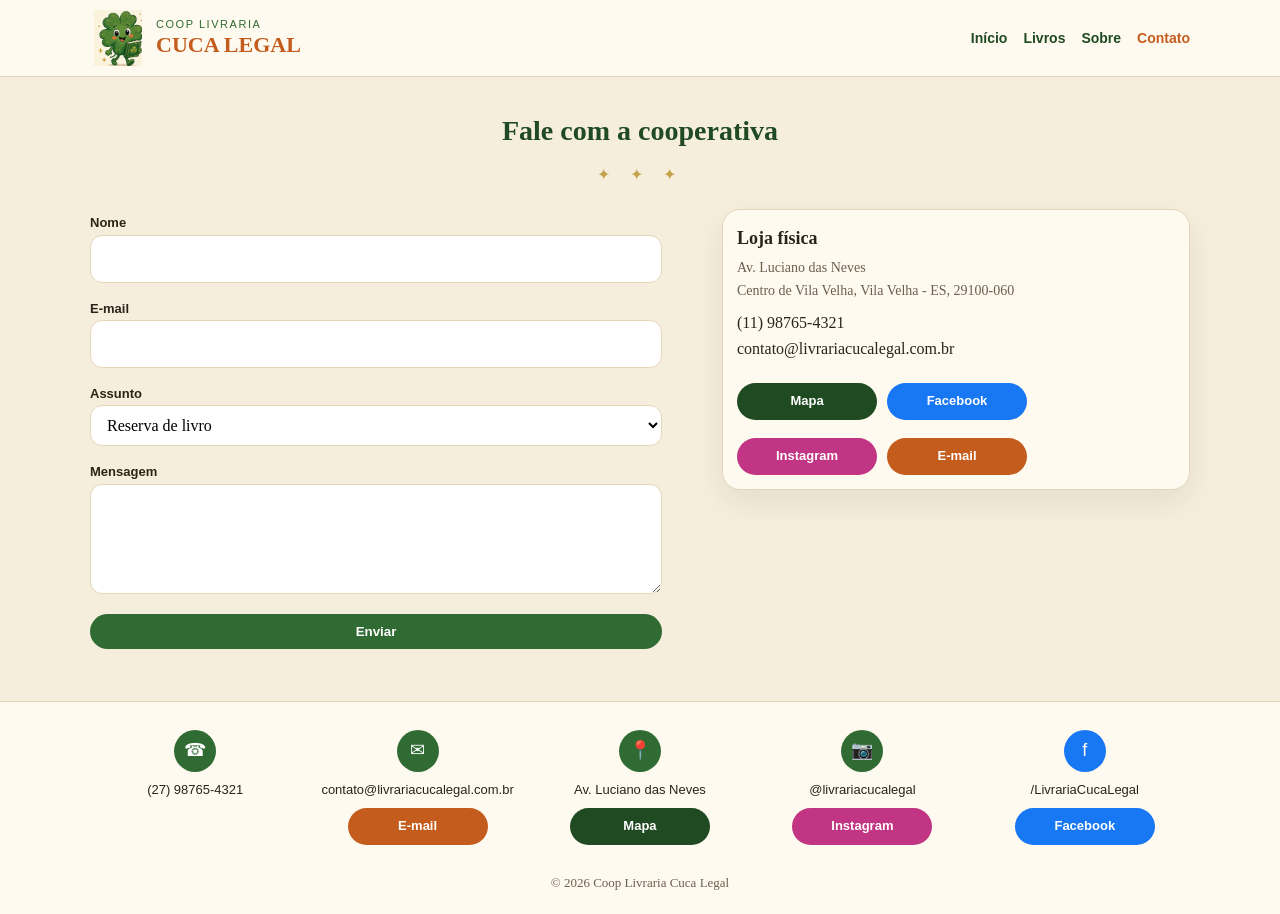
==== contato.html @ 1528ac13 "Add files via upload" ====
<!DOCTYPE html>
<html lang="pt-BR">
<head>
  <meta charset="UTF-8">
  <meta name="viewport" content="width=device-width, initial-scale=1.0">
  <title>Contato | Coop Livraria Cuca Legal</title>
  <link rel="icon" href="sobre/img/logo-rodape.jpg" type="image/jpeg">
  <link rel="stylesheet" href="css/estilo.css">
</head>
<body>
  <header class="topo">
    <div class="container topo-interno">
      <a class="marca" href="index.html">
        <img src="sobre/img/mascote.jpg" alt="Mascote da Cuca Legal">
        <span>
          <small>Coop Livraria</small>
          <strong>CUCA LEGAL</strong>
        </span>
      </a>
      <nav>
        <a href="index.html">Início</a>
        <a href="index.html#vitrine">Livros</a>
        <a href="sobre.html">Sobre</a>
        <a class="ativo" href="contato.html">Contato</a>
      </nav>
    </div>
  </header>
  <main class="container">
    <section>
      <h2>Fale com a cooperativa</h2>
      <p class="folhas">✦ ✦ ✦</p>
      <div class="contato-grid">
        <form id="form-contato">
          <div>
            <label for="nome">Nome</label>
            <input id="nome" name="nome" required>
          </div>
          <div>
            <label for="email">E-mail</label>
            <input id="email" type="email" name="email" required>
          </div>
          <div>
            <label for="assunto">Assunto</label>
            <select id="assunto">
              <option>Reserva de livro</option>
              <option>Pedido pelo WhatsApp</option>
              <option>Cooperativa</option>
              <option>Outros</option>
            </select>
          </div>
          <div>
            <label for="mensagem">Mensagem</label>
            <textarea id="mensagem" required></textarea>
          </div>
          <button class="btn" type="submit">Enviar</button>
          <p class="aviso" id="ok">Mensagem registrada neste protótipo.</p>
        </form>
        <div class="card">
          <h3>Loja física</h3>
          <p class="autor">Av. Luciano das Neves<br>Centro de Vila Velha, Vila Velha - ES, 29100-060</p>
          <p>(11) 98765-4321</p>
          <p>contato@livrariacucalegal.com.br</p>
          <div class="acoes-redes">
            <a class="btn-rede mapa" href="https://www.google.com/maps/search/?api=1&query=Av.+Luciano+das+Neves,+Centro+de+Vila+Velha,+Vila+Velha+-+ES,+29100-060" target="_blank" rel="noopener">Mapa</a>
            <a class="btn-rede facebook" href="https://facebook.com/LivrariaCucaLegal" target="_blank" rel="noopener">Facebook</a>
            <a class="btn-rede instagram" href="https://instagram.com/livrariacucalegal" target="_blank" rel="noopener">Instagram</a>
            <a class="btn-rede email" href="mailto:contato@livrariacucalegal.com.br">E-mail</a>
          </div>
        </div>
      </div>
    </section>
  </main>
  <footer>
    <div class="container rodape-contato">
      <div>
        <div class="icone">☎</div>
        <p>(27) 98765-4321</p>
      </div>
      <div>
        <div class="icone">✉</div>
        <p>contato@livrariacucalegal.com.br</p>
        <a class="btn-rede email" href="mailto:contato@livrariacucalegal.com.br">E-mail</a>
      </div>
      <div>
        <div class="icone">📍</div>
        <p>Av. Luciano das Neves</p>
        <a class="btn-rede mapa" href="https://www.google.com/maps/search/?api=1&query=Av.+Luciano+das+Neves,+Centro+de+Vila+Velha,+Vila+Velha+-+ES,+29100-060" target="_blank" rel="noopener">Mapa</a>
      </div>
      <div>
        <div class="icone">📷</div>
        <p>@livrariacucalegal</p>
        <a class="btn-rede instagram" href="https://instagram.com/livrariacucalegal" target="_blank" rel="noopener">Instagram</a>
      </div>
      <div>
        <div class="icone azul">f</div>
        <p>/LivrariaCucaLegal</p>
        <a class="btn-rede facebook" href="https://facebook.com/LivrariaCucaLegal" target="_blank" rel="noopener">Facebook</a>
      </div>
    </div>
    <p class="copy">© 2026 Coop Livraria Cuca Legal</p>
  </footer>
  <script src="js/script.js"></script>
</body>
</html>
---- css/estilo.css ----
:root {
  --verde: #2f6b32;
  --verde-escuro: #1f4a22;
  --terracota: #c45c1d;
  --creme: #f6eedc;
  --papel: #fffaf0;
  --texto: #2b2418;
  --muted: #6d5f4e;
  --borda: #e4d6b8;
  --sombra: 0 12px 30px rgba(43, 36, 24, 0.08);
}

* { margin: 0; padding: 0; box-sizing: border-box; }
html { scroll-behavior: smooth; }
body {
  font-family: Georgia, "Palatino Linotype", serif;
  background: var(--creme);
  color: var(--texto);
  line-height: 1.6;
}
img { max-width: 100%; display: block; }
a { color: var(--verde-escuro); text-decoration: none; }
.container { width: min(1100px, 92%); margin: 0 auto; }

.topo {
  background: var(--papel);
  border-bottom: 1px solid var(--borda);
  position: sticky;
  top: 0;
  z-index: 10;
}
.topo-interno {
  display: flex;
  align-items: center;
  justify-content: space-between;
  gap: 16px;
  padding: 10px 0;
}
.marca { display: flex; align-items: center; gap: 10px; }
.marca img { width: 56px; height: 56px; object-fit: contain; }
.marca small {
  display: block;
  font-family: Arial, sans-serif;
  font-size: 11px;
  letter-spacing: .14em;
  text-transform: uppercase;
  color: var(--verde);
}
.marca strong {
  color: var(--terracota);
  font-size: 22px;
  line-height: 1;
}
nav { display: flex; gap: 16px; flex-wrap: wrap; }
nav a {
  font-family: Arial, sans-serif;
  font-weight: 700;
  font-size: 14px;
}
nav a.ativo, nav a:hover { color: var(--terracota); }

.hero { padding: 36px 0 10px; }
.hero-box {
  display: grid;
  grid-template-columns: 220px 1fr;
  gap: 28px;
  align-items: center;
  background: var(--papel);
  border: 1px solid var(--borda);
  border-radius: 28px;
  padding: 28px;
  box-shadow: var(--sombra);
}
.selo {
  display: inline-block;
  background: var(--verde);
  color: #fff;
  font-family: Arial, sans-serif;
  font-size: 12px;
  font-weight: 700;
  padding: 4px 12px;
  border-radius: 999px;
  margin-bottom: 8px;
}
.hero h1 {
  font-size: clamp(40px, 7vw, 72px);
  line-height: .9;
  color: var(--terracota);
}
.hero h1 span {
  display: block;
  font-size: .34em;
  color: var(--verde);
}
.hero p { color: var(--muted); margin: 14px 0 20px; max-width: 520px; }
.acoes { display: flex; gap: 10px; flex-wrap: wrap; }
.btn {
  display: inline-block;
  border: 0;
  border-radius: 999px;
  padding: 10px 16px;
  background: var(--verde);
  color: #fff;
  font-family: Arial, sans-serif;
  font-weight: 700;
  cursor: pointer;
}
.btn.alt { background: var(--terracota); }
.btn:hover { filter: brightness(.92); }

section { padding: 32px 0; }
h2 {
  text-align: center;
  color: var(--verde-escuro);
  font-size: 28px;
  margin-bottom: 8px;
}
.folhas {
  text-align: center;
  color: #c4a24a;
  letter-spacing: 8px;
  margin-bottom: 22px;
}
.grade {
  display: grid;
  grid-template-columns: repeat(3, 1fr);
  gap: 22px;
}
.card {
  background: var(--papel);
  border: 1px solid var(--borda);
  border-radius: 18px;
  padding: 14px;
  box-shadow: var(--sombra);
  display: flex;
  flex-direction: column;
}
.card img {
  width: 100%;
  height: 280px;
  object-fit: cover;
  border-radius: 12px;
  margin-bottom: 12px;
}
.card h3 { font-size: 18px; }
.autor { color: var(--muted); font-size: 14px; margin: 4px 0 8px; }
.estrelas { color: #d4a017; letter-spacing: 2px; margin-bottom: 10px; }
.preco {
  font-family: Arial, sans-serif;
  font-weight: 700;
  color: var(--verde);
  margin-bottom: 10px;
}
.card .btn { width: 100%; text-align: center; }

.comentarios {
  display: grid;
  grid-template-columns: 1fr 1fr;
  gap: 18px;
}
.depoimento {
  background: var(--papel);
  border: 1px solid var(--borda);
  border-radius: 16px;
  padding: 20px;
  box-shadow: var(--sombra);
}
.depoimento p:first-child {
  font-size: 30px;
  color: var(--terracota);
  line-height: 1;
}
.quem { margin-top: 10px; font-family: Arial, sans-serif; font-size: 13px; color: var(--muted); }

.sobre-grid, .contato-grid {
  display: grid;
  grid-template-columns: 1.1fr .9fr;
  gap: 60px;
  align-items: start;
}
ul.lista { padding-left: 18px; }
ul.lista li { margin-bottom: 8px; }

form { display: grid; gap: 12px; }
label { font-family: Arial, sans-serif; font-size: 13px; font-weight: 700; }
input, textarea, select {
  width: 100%;
  border: 1px solid var(--borda);
  border-radius: 12px;
  padding: 10px 12px;
  font: inherit;
  background: #fff;
}
textarea { min-height: 110px; }
.aviso {
  display: none;
  background: #e7f3e6;
  color: var(--verde-escuro);
  padding: 10px 12px;
  border-radius: 10px;
  font-family: Arial, sans-serif;
}

footer {
  background: var(--papel);
  border-top: 1px solid var(--borda);
  margin-top: 20px;
}
.rodape-contato {
  display: grid;
  grid-template-columns: repeat(5, 1fr);
  gap: 12px;
  padding: 28px 0;
  text-align: center;
  font-family: Arial, sans-serif;
  font-size: 13px;
}
.icone {
  width: 42px;
  height: 42px;
  margin: 0 auto 8px;
  border-radius: 50%;
  background: var(--verde);
  color: #fff;
  display: grid;
  place-items: center;
  font-size: 18px;
}
.icone.azul { background: #1877f2; }
.btn-rede {
  display: inline-flex;
  align-items: center;
  justify-content: center;
  gap: 8px;
  min-width: 140px;
  margin-top: 8px;
  padding: 8px 12px;
  border-radius: 999px;
  background: var(--verde);
  color: #fff;
  font-family: Arial, sans-serif;
  font-size: 13px;
  font-weight: 700;
}
.btn-rede.facebook { background: #1877f2; }
.btn-rede.instagram { background: #c13584; }
.btn-rede.email { background: var(--terracota); }
.btn-rede.mapa { background: var(--verde-escuro); }
.acoes-redes {
  display: flex;
  flex-wrap: wrap;
  gap: 10px;
  margin-top: 14px;
}
.copy {
  text-align: center;
  padding: 0 0 20px;
  color: var(--muted);
  font-size: 13px;
}

@media (max-width: 800px) {
  .hero-box, .grade, .comentarios, .sobre-grid, .contato-grid, .rodape-contato, .topo-interno {
    grid-template-columns: 1fr;
  }
  .topo-interno { flex-direction: column; align-items: flex-start; }
  .card img { height: 240px; }
}
#historia p {
  font-size: 16px;
}
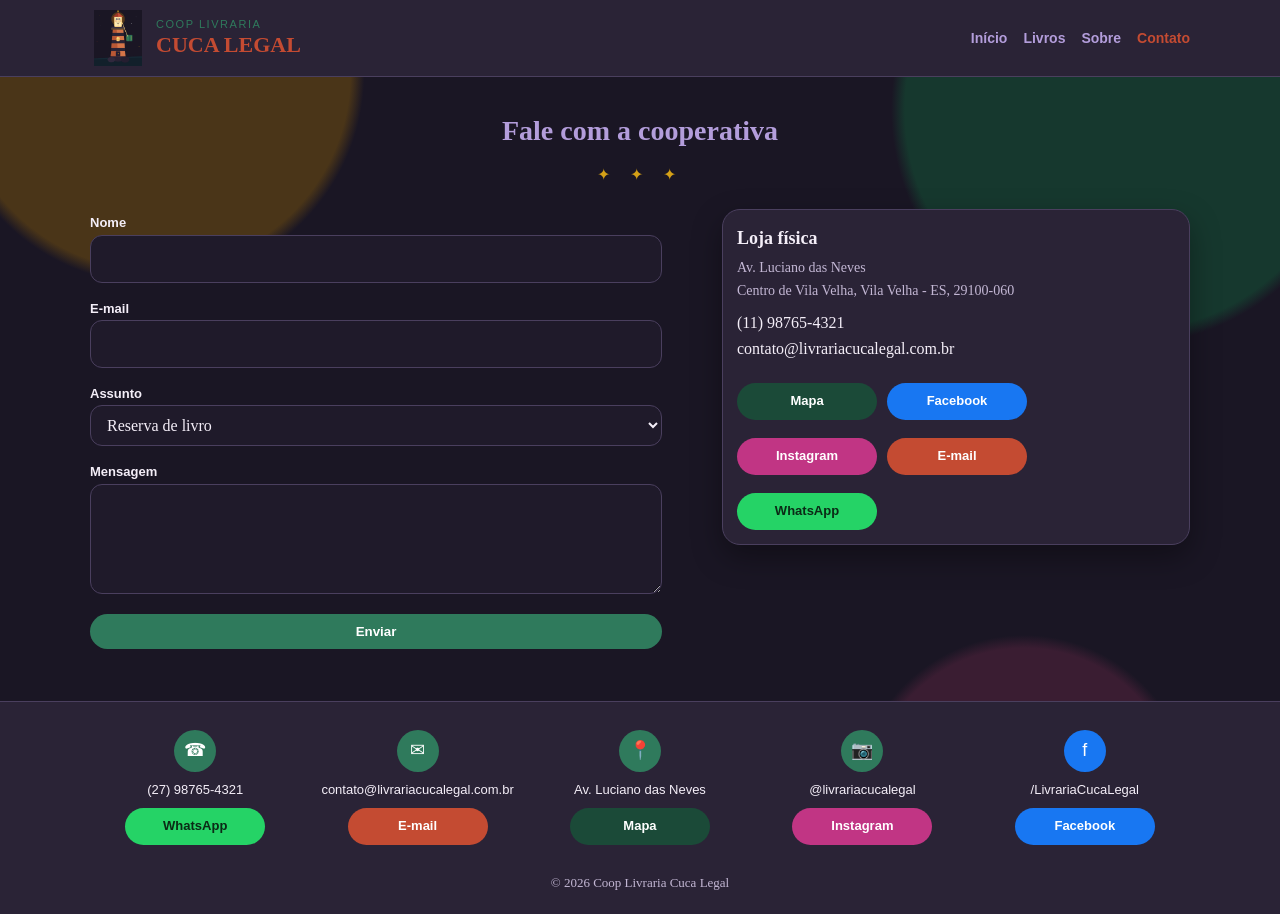
==== commit 5f2b0588: "Add files via upload" ====
--- a/contato.html
+++ b/contato.html
@@ -11,7 +11,7 @@
   <header class="topo">
     <div class="container topo-interno">
       <a class="marca" href="index.html">
-        <img src="sobre/img/mascote.jpg" alt="Mascote da Cuca Legal">
+        <img src="sobre/img/mascote.jpg" alt="Farol mascote da Cuca Legal">
         <span>
           <small>Coop Livraria</small>
           <strong>CUCA LEGAL</strong>
@@ -65,6 +65,7 @@
             <a class="btn-rede facebook" href="https://facebook.com/LivrariaCucaLegal" target="_blank" rel="noopener">Facebook</a>
             <a class="btn-rede instagram" href="https://instagram.com/livrariacucalegal" target="_blank" rel="noopener">Instagram</a>
             <a class="btn-rede email" href="mailto:contato@livrariacucalegal.com.br">E-mail</a>
+            <a class="btn-rede whatsapp" href="https://wa.me/5527987654321" target="_blank" rel="noopener">WhatsApp</a>
           </div>
         </div>
       </div>
@@ -75,6 +76,7 @@
       <div>
         <div class="icone">☎</div>
         <p>(27) 98765-4321</p>
+        <a class="btn-rede whatsapp" href="https://wa.me/5527987654321" target="_blank" rel="noopener">WhatsApp</a>
       </div>
       <div>
         <div class="icone">✉</div>
--- a/css/estilo.css
+++ b/css/estilo.css
@@ -1,25 +1,31 @@
 :root {
-  --verde: #2f6b32;
-  --verde-escuro: #1f4a22;
-  --terracota: #c45c1d;
-  --creme: #f6eedc;
-  --papel: #fffaf0;
-  --texto: #2b2418;
-  --muted: #6d5f4e;
-  --borda: #e4d6b8;
-  --sombra: 0 12px 30px rgba(43, 36, 24, 0.08);
+  --verde: #2f7a5c;
+  --verde-escuro: #1b4a38;
+  --terracota: #c44b32;
+  --creme: #1a1624;
+  --papel: #2a2336;
+  --texto: #f4eef8;
+  --muted: #c3b7d4;
+  --borda: #4a3f5e;
+  --sombra: 0 12px 30px rgba(0, 0, 0, 0.35);
+  --mel: #d4a017;
+  --lilas: #b39ddb;
 }
 
 * { margin: 0; padding: 0; box-sizing: border-box; }
 html { scroll-behavior: smooth; }
 body {
   font-family: Georgia, "Palatino Linotype", serif;
-  background: var(--creme);
+  background:
+    radial-gradient(circle at 12% 8%, #4a3518 0 14%, transparent 15%),
+    radial-gradient(circle at 88% 12%, #16382e 0 16%, transparent 17%),
+    radial-gradient(circle at 80% 88%, #3a1d32 0 12%, transparent 13%),
+    var(--creme);
   color: var(--texto);
   line-height: 1.6;
 }
 img { max-width: 100%; display: block; }
-a { color: var(--verde-escuro); text-decoration: none; }
+a { color: var(--lilas); text-decoration: none; }
 .container { width: min(1100px, 92%); margin: 0 auto; }
 
 .topo {
@@ -111,21 +117,61 @@
 section { padding: 32px 0; }
 h2 {
   text-align: center;
-  color: var(--verde-escuro);
+  color: var(--lilas);
   font-size: 28px;
   margin-bottom: 8px;
 }
 .folhas {
   text-align: center;
-  color: #c4a24a;
+  color: var(--mel);
   letter-spacing: 8px;
   margin-bottom: 22px;
 }
+.carrossel {
+  display: grid;
+  grid-template-columns: auto 1fr auto;
+  gap: 10px;
+  align-items: center;
+}
+.carrossel-janela {
+  overflow: hidden;
+}
 .grade {
-  display: grid;
-  grid-template-columns: repeat(3, 1fr);
+  display: flex;
   gap: 22px;
-}
+  transition: transform .35s ease;
+}
+.grade .card {
+  flex: 0 0 calc((100% - 44px) / 3);
+  min-width: 0;
+}
+.carrossel-btn {
+  width: 44px;
+  height: 44px;
+  border: 0;
+  border-radius: 50%;
+  background: var(--lilas);
+  color: #fff;
+  font-size: 28px;
+  line-height: 1;
+  cursor: pointer;
+}
+.carrossel-btn:hover { filter: brightness(1.1); }
+.carrossel-dots {
+  display: flex;
+  justify-content: center;
+  gap: 8px;
+  margin-top: 14px;
+}
+.carrossel-dots button {
+  width: 10px;
+  height: 10px;
+  border: 0;
+  border-radius: 50%;
+  background: var(--borda);
+  cursor: pointer;
+}
+.carrossel-dots button.ativo { background: var(--mel); }
 .card {
   background: var(--papel);
   border: 1px solid var(--borda);
@@ -144,7 +190,7 @@
 }
 .card h3 { font-size: 18px; }
 .autor { color: var(--muted); font-size: 14px; margin: 4px 0 8px; }
-.estrelas { color: #d4a017; letter-spacing: 2px; margin-bottom: 10px; }
+.estrelas { color: var(--mel); letter-spacing: 2px; margin-bottom: 10px; }
 .preco {
   font-family: Arial, sans-serif;
   font-weight: 700;
@@ -171,6 +217,10 @@
   line-height: 1;
 }
 .quem { margin-top: 10px; font-family: Arial, sans-serif; font-size: 13px; color: var(--muted); }
+
+#historia p {
+  font-size: 16px;
+}
 
 .sobre-grid, .contato-grid {
   display: grid;
@@ -189,13 +239,14 @@
   border-radius: 12px;
   padding: 10px 12px;
   font: inherit;
-  background: #fff;
+  background: #1f1a2a;
+  color: var(--texto);
 }
 textarea { min-height: 110px; }
 .aviso {
   display: none;
-  background: #e7f3e6;
-  color: var(--verde-escuro);
+  background: #1b3a30;
+  color: #b7e4d2;
   padding: 10px 12px;
   border-radius: 10px;
   font-family: Arial, sans-serif;
@@ -246,6 +297,7 @@
 .btn-rede.instagram { background: #c13584; }
 .btn-rede.email { background: var(--terracota); }
 .btn-rede.mapa { background: var(--verde-escuro); }
+.btn-rede.whatsapp { background: #25d366; color: #0b2a16; }
 .acoes-redes {
   display: flex;
   flex-wrap: wrap;
@@ -260,12 +312,10 @@
 }
 
 @media (max-width: 800px) {
-  .hero-box, .grade, .comentarios, .sobre-grid, .contato-grid, .rodape-contato, .topo-interno {
+  .hero-box, .comentarios, .sobre-grid, .contato-grid, .rodape-contato, .topo-interno {
     grid-template-columns: 1fr;
   }
   .topo-interno { flex-direction: column; align-items: flex-start; }
   .card img { height: 240px; }
-}
-#historia p {
-  font-size: 16px;
-}+  .grade .card { flex-basis: 100%; }
+}
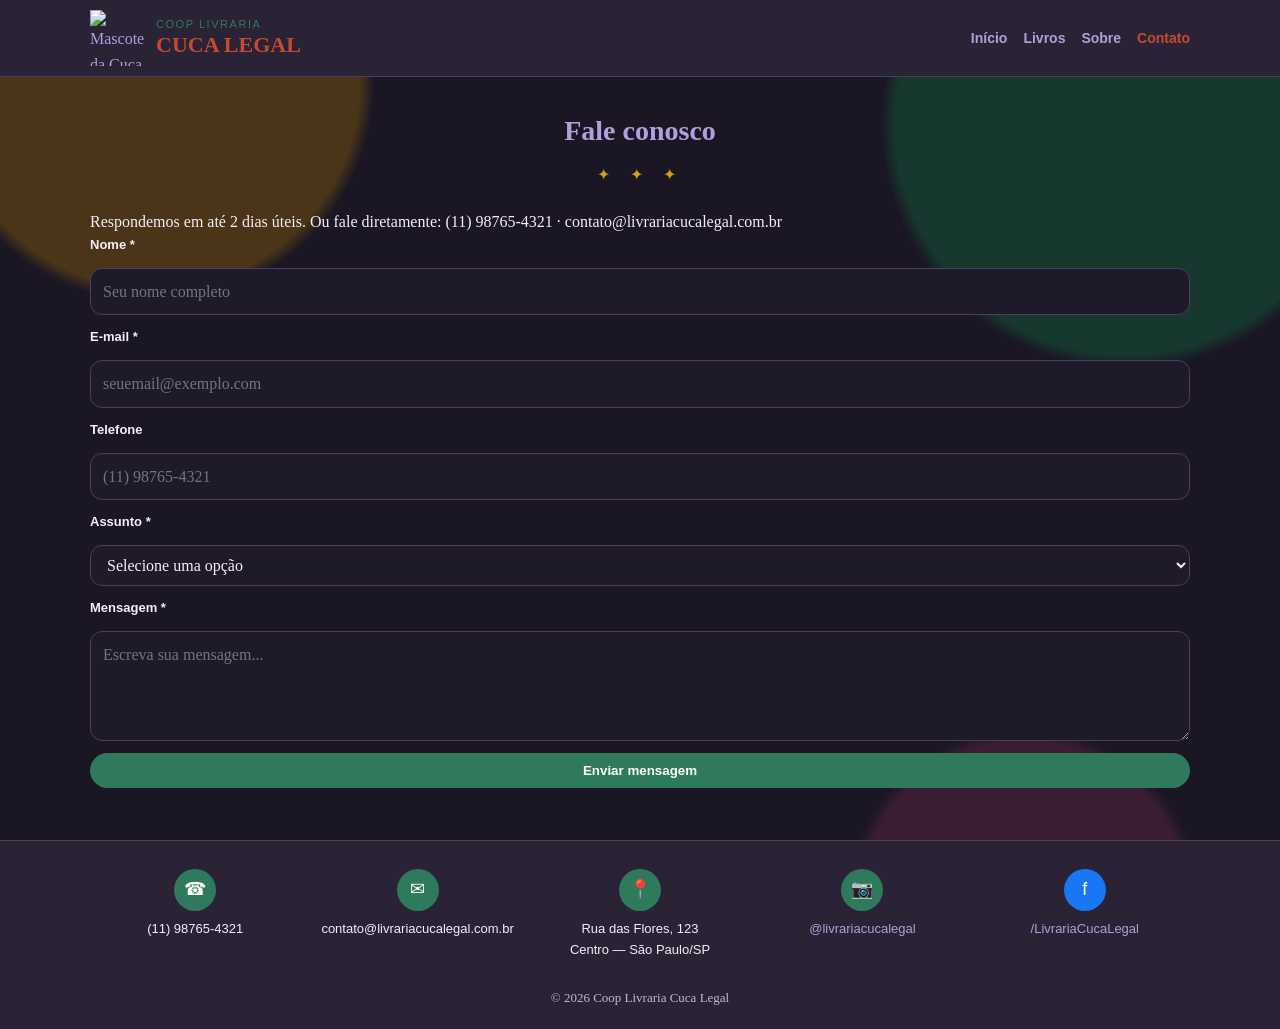
==== commit ccf2ecbe: "Add files via upload" ====
--- a/contato.html
+++ b/contato.html
@@ -4,14 +4,14 @@
   <meta charset="UTF-8">
   <meta name="viewport" content="width=device-width, initial-scale=1.0">
   <title>Contato | Coop Livraria Cuca Legal</title>
-  <link rel="icon" href="sobre/img/logo-rodape.jpg" type="image/jpeg">
+  <link rel="icon" href="img/logo-rodape.jpg" type="image/jpeg">
   <link rel="stylesheet" href="css/estilo.css">
 </head>
 <body>
   <header class="topo">
     <div class="container topo-interno">
       <a class="marca" href="index.html">
-        <img src="sobre/img/mascote.jpg" alt="Farol mascote da Cuca Legal">
+        <img src="img/mascote.jpg" alt="Mascote da Cuca Legal">
         <span>
           <small>Coop Livraria</small>
           <strong>CUCA LEGAL</strong>
@@ -25,82 +25,57 @@
       </nav>
     </div>
   </header>
+
   <main class="container">
     <section>
-      <h2>Fale com a cooperativa</h2>
+      <h2>Fale conosco</h2>
       <p class="folhas">✦ ✦ ✦</p>
-      <div class="contato-grid">
-        <form id="form-contato">
-          <div>
-            <label for="nome">Nome</label>
-            <input id="nome" name="nome" required>
-          </div>
-          <div>
-            <label for="email">E-mail</label>
-            <input id="email" type="email" name="email" required>
-          </div>
-          <div>
-            <label for="assunto">Assunto</label>
-            <select id="assunto">
-              <option>Reserva de livro</option>
-              <option>Pedido pelo WhatsApp</option>
-              <option>Cooperativa</option>
-              <option>Outros</option>
-            </select>
-          </div>
-          <div>
-            <label for="mensagem">Mensagem</label>
-            <textarea id="mensagem" required></textarea>
-          </div>
-          <button class="btn" type="submit">Enviar</button>
-          <p class="aviso" id="ok">Mensagem registrada neste protótipo.</p>
-        </form>
-        <div class="card">
-          <h3>Loja física</h3>
-          <p class="autor">Av. Luciano das Neves<br>Centro de Vila Velha, Vila Velha - ES, 29100-060</p>
-          <p>(11) 98765-4321</p>
-          <p>contato@livrariacucalegal.com.br</p>
-          <div class="acoes-redes">
-            <a class="btn-rede mapa" href="https://www.google.com/maps/search/?api=1&query=Av.+Luciano+das+Neves,+Centro+de+Vila+Velha,+Vila+Velha+-+ES,+29100-060" target="_blank" rel="noopener">Mapa</a>
-            <a class="btn-rede facebook" href="https://facebook.com/LivrariaCucaLegal" target="_blank" rel="noopener">Facebook</a>
-            <a class="btn-rede instagram" href="https://instagram.com/livrariacucalegal" target="_blank" rel="noopener">Instagram</a>
-            <a class="btn-rede email" href="mailto:contato@livrariacucalegal.com.br">E-mail</a>
-            <a class="btn-rede whatsapp" href="https://wa.me/5527987654321" target="_blank" rel="noopener">WhatsApp</a>
-          </div>
-        </div>
-      </div>
+      <p>Respondemos em até 2 dias úteis. Ou fale diretamente: (11) 98765-4321 · contato@livrariacucalegal.com.br</p>
+
+      <!--
+        INSTRUÇÕES para Google Forms:
+        1. Substitua SEU_ID pelo código do formulário (entre /e/ e /formResponse)
+        2. Substitua cada entry.XXXXX pelos códigos reais dos campos do Google Forms
+      -->
+
+      <script>var enviado = false;</script>
+      <iframe name="envio-oculto" style="display:none" onload="if (enviado) { window.location = 'obrigado.html'; }"></iframe>
+
+      <form action="https://docs.google.com/forms/d/e/SEU_ID/formResponse" method="POST" target="envio-oculto" onsubmit="enviado = true;">
+        <label>Nome <span class="obrigatorio">*</span></label>
+        <input type="text" name="entry.XXXXX_NOME" placeholder="Seu nome completo" required>
+
+        <label>E-mail <span class="obrigatorio">*</span></label>
+        <input type="email" name="entry.XXXXX_EMAIL" placeholder="seuemail@exemplo.com" required>
+
+        <label>Telefone</label>
+        <input type="tel" name="entry.XXXXX_TELEFONE" placeholder="(11) 98765-4321">
+
+        <label>Assunto <span class="obrigatorio">*</span></label>
+        <select name="entry.XXXXX_ASSUNTO" required>
+          <option value="">Selecione uma opção</option>
+          <option>Orçamento</option>
+          <option>Dúvida</option>
+          <option>Outro</option>
+        </select>
+
+        <label>Mensagem <span class="obrigatorio">*</span></label>
+        <textarea name="entry.XXXXX_MENSAGEM" placeholder="Escreva sua mensagem..." required></textarea>
+
+        <button type="submit" class="btn">Enviar mensagem</button>
+      </form>
     </section>
   </main>
+
   <footer>
     <div class="container rodape-contato">
-      <div>
-        <div class="icone">☎</div>
-        <p>(27) 98765-4321</p>
-        <a class="btn-rede whatsapp" href="https://wa.me/5527987654321" target="_blank" rel="noopener">WhatsApp</a>
-      </div>
-      <div>
-        <div class="icone">✉</div>
-        <p>contato@livrariacucalegal.com.br</p>
-        <a class="btn-rede email" href="mailto:contato@livrariacucalegal.com.br">E-mail</a>
-      </div>
-      <div>
-        <div class="icone">📍</div>
-        <p>Av. Luciano das Neves</p>
-        <a class="btn-rede mapa" href="https://www.google.com/maps/search/?api=1&query=Av.+Luciano+das+Neves,+Centro+de+Vila+Velha,+Vila+Velha+-+ES,+29100-060" target="_blank" rel="noopener">Mapa</a>
-      </div>
-      <div>
-        <div class="icone">📷</div>
-        <p>@livrariacucalegal</p>
-        <a class="btn-rede instagram" href="https://instagram.com/livrariacucalegal" target="_blank" rel="noopener">Instagram</a>
-      </div>
-      <div>
-        <div class="icone azul">f</div>
-        <p>/LivrariaCucaLegal</p>
-        <a class="btn-rede facebook" href="https://facebook.com/LivrariaCucaLegal" target="_blank" rel="noopener">Facebook</a>
-      </div>
+      <div><div class="icone">☎</div><p>(11) 98765-4321</p></div>
+      <div><div class="icone">✉</div><p>contato@livrariacucalegal.com.br</p></div>
+      <div><div class="icone">📍</div><p>Rua das Flores, 123<br>Centro — São Paulo/SP</p></div>
+      <div><div class="icone">📷</div><p><a href="https://instagram.com/livrariacucalegal" target="_blank" rel="noopener">@livrariacucalegal</a></p></div>
+      <div><div class="icone azul">f</div><p><a href="https://facebook.com/LivrariaCucaLegal" target="_blank" rel="noopener">/LivrariaCucaLegal</a></p></div>
     </div>
     <p class="copy">© 2026 Coop Livraria Cuca Legal</p>
   </footer>
-  <script src="js/script.js"></script>
 </body>
 </html>
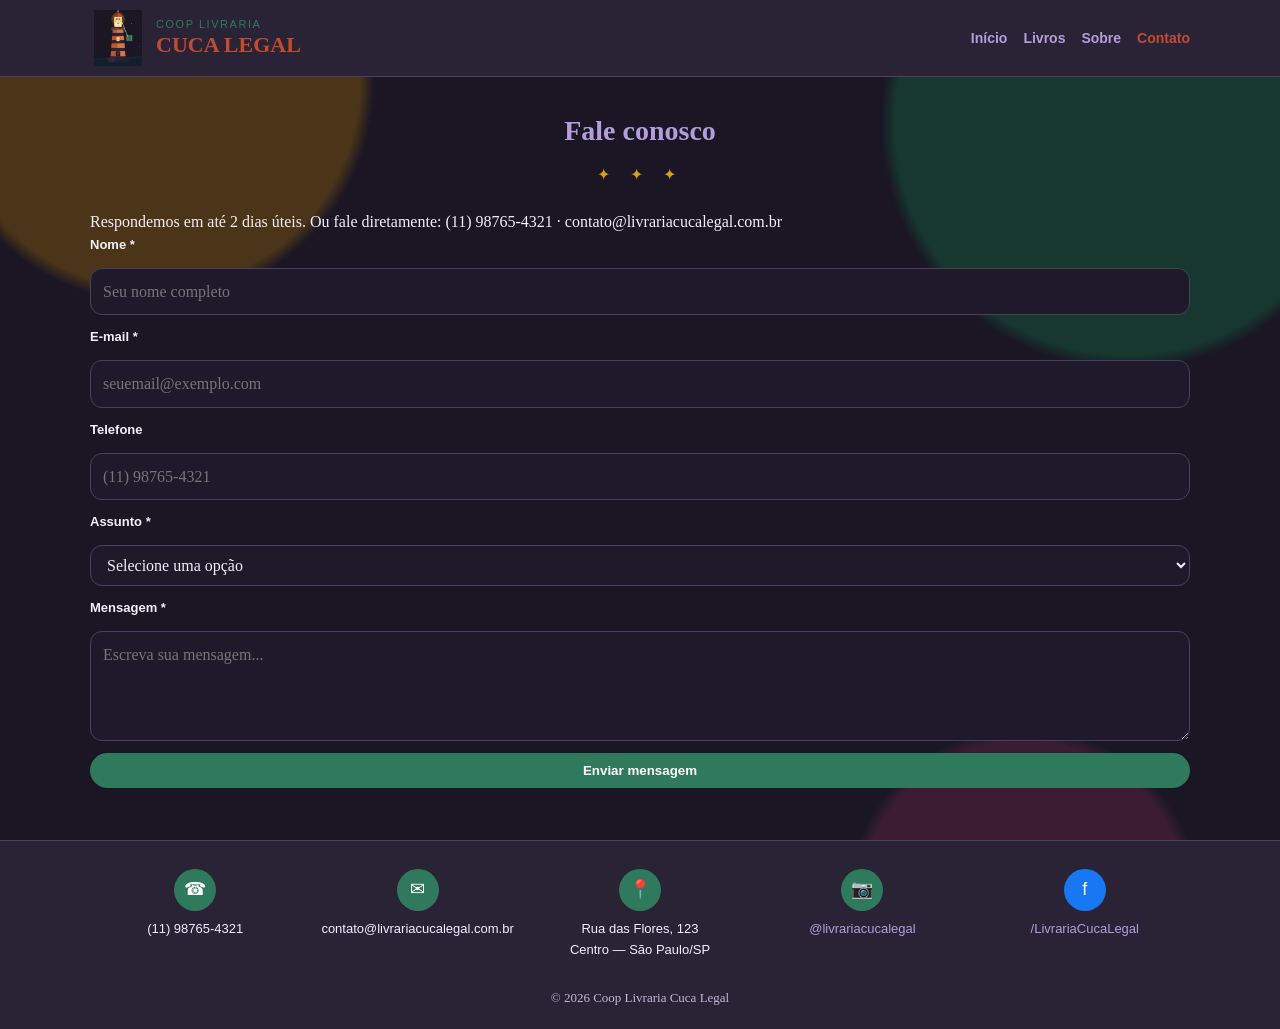
==== commit de477a3d: "Add files via upload" ====
--- a/contato.html
+++ b/contato.html
@@ -4,14 +4,14 @@
   <meta charset="UTF-8">
   <meta name="viewport" content="width=device-width, initial-scale=1.0">
   <title>Contato | Coop Livraria Cuca Legal</title>
-  <link rel="icon" href="img/logo-rodape.jpg" type="image/jpeg">
+  <link rel="icon" href="sobre/img/logo-rodape.jpg" type="image/jpeg">
   <link rel="stylesheet" href="css/estilo.css">
 </head>
 <body>
   <header class="topo">
     <div class="container topo-interno">
       <a class="marca" href="index.html">
-        <img src="img/mascote.jpg" alt="Mascote da Cuca Legal">
+        <img src="sobre/img/mascote.jpg" alt="Mascote da Cuca Legal">
         <span>
           <small>Coop Livraria</small>
           <strong>CUCA LEGAL</strong>
